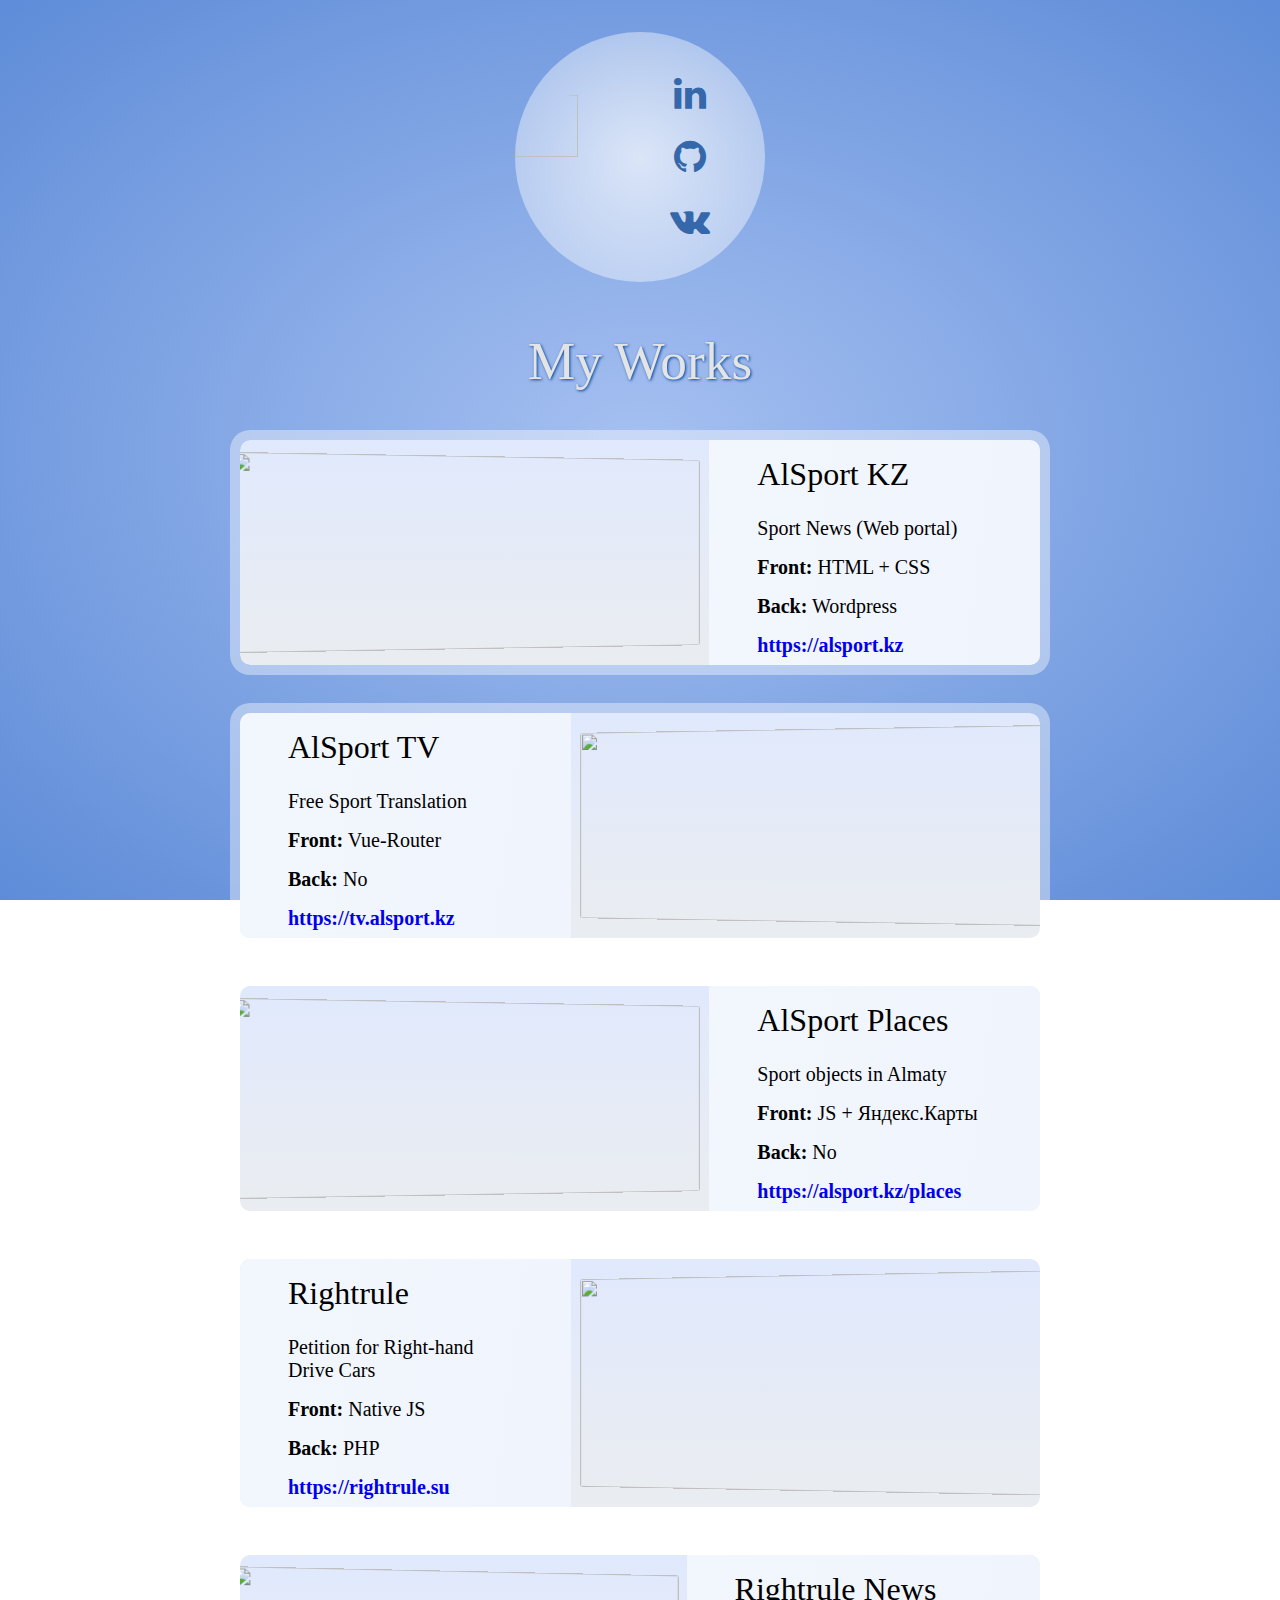
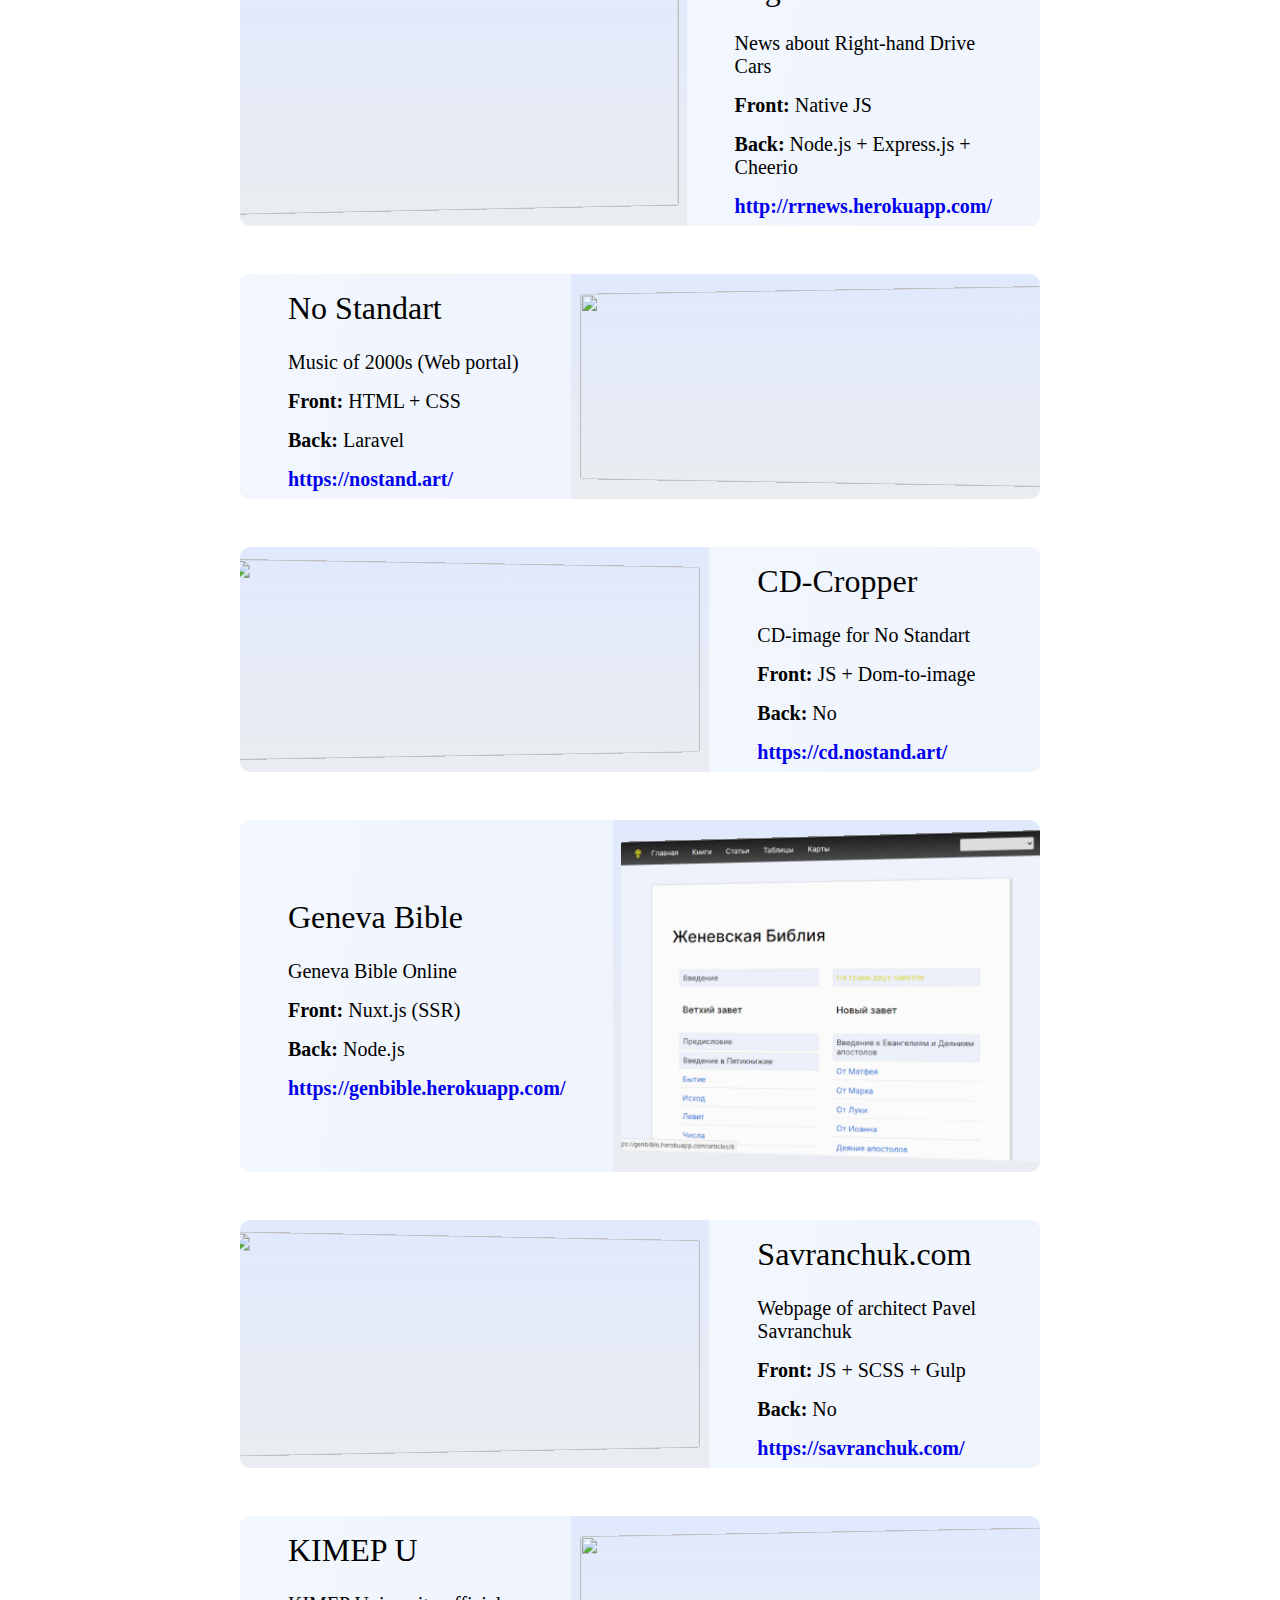
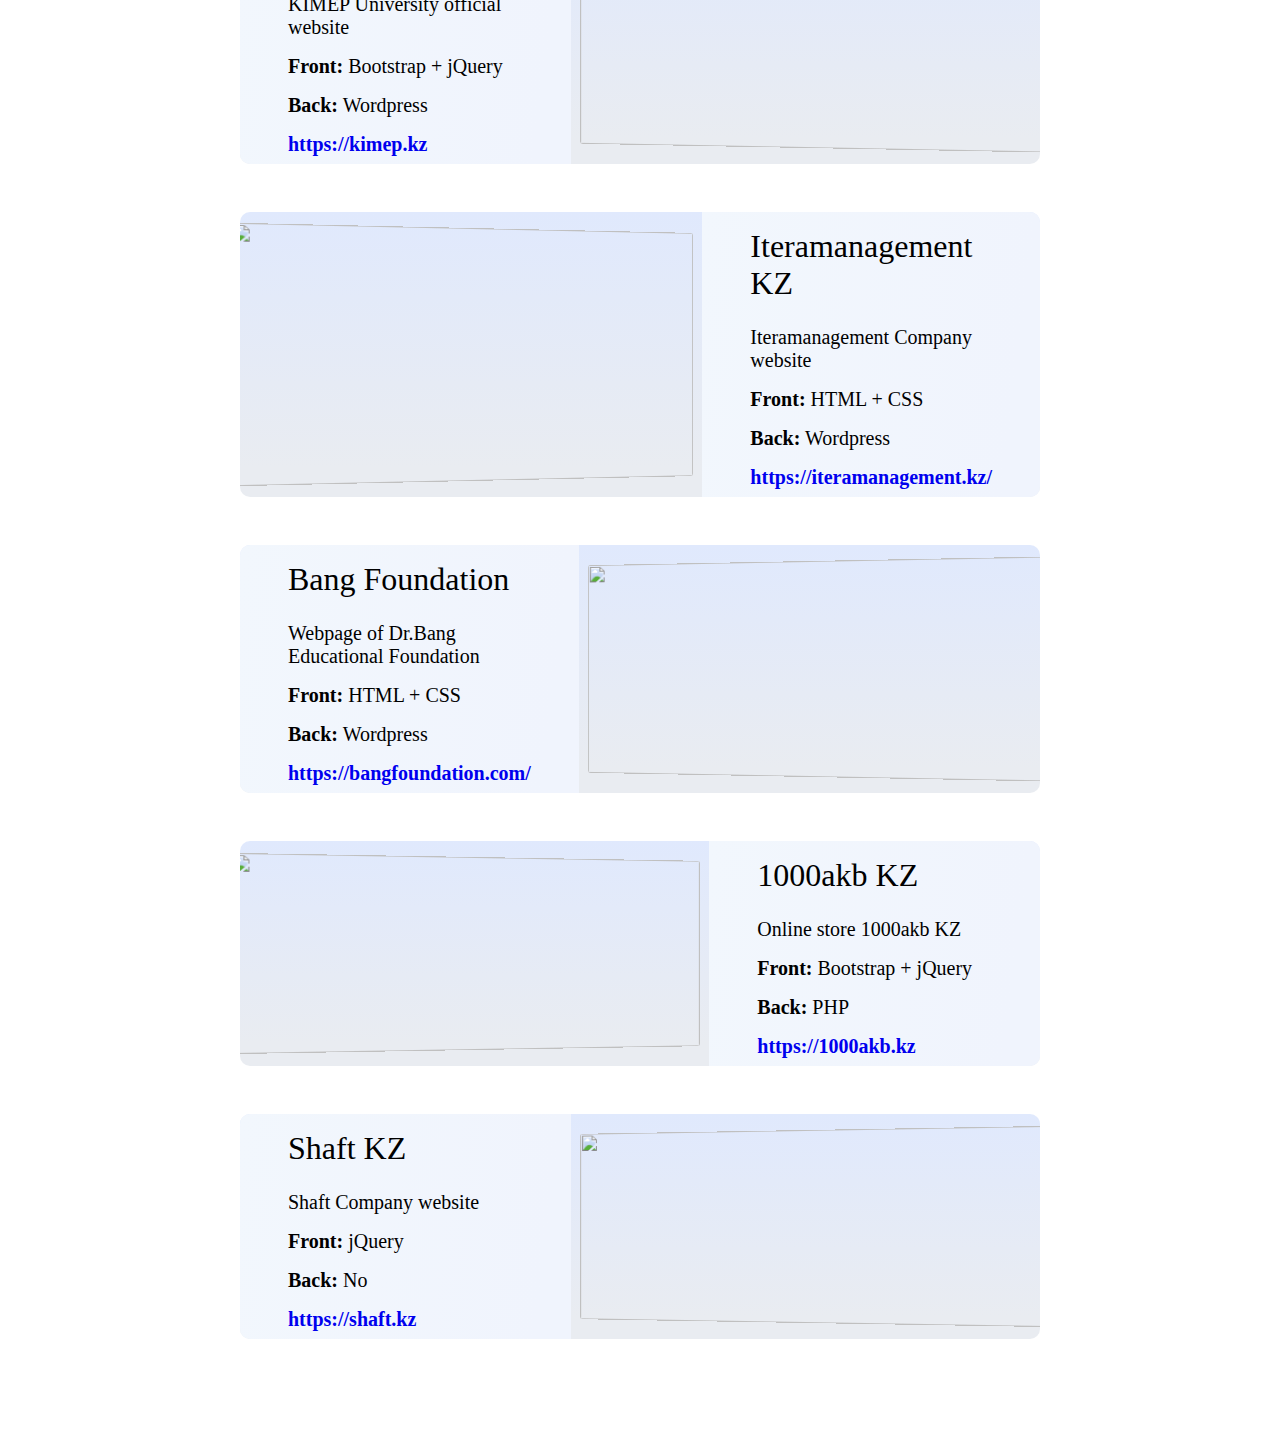
==== index.html @ c747da31 "3.0" ====
<html>
<head>
    <title>Wapakalypse Web-Page</title>
    <meta charset="utf-8">
    <meta name="viewport" content="width=device-width, initial-scale=1.0">
    <link rel="icon" type="image/x-icon" href="favicon.ico">
    <link rel="stylesheet" href="styles.css" type="text/css"/>
    <link rel="stylesheet" href="https://cdnjs.cloudflare.com/ajax/libs/font-awesome/4.7.0/css/font-awesome.min.css">
</head>
<body>
    <div class="main-content">
        <div class="content">
            <div class="about">
                <img src="images/ava-01.jpg">
                <div class="about-info">
                    <p><a href="https://www.linkedin.com/in/vladimir-kovpak-a109a6105/" target="_blank">
                        <i aria-hidden="true" class="fa fa-linkedin"></i>
                    </a></p>
                    <p><a href="https://github.com/wapakalypse" target="_blank">
                        <i aria-hidden="true" class="fa fa-github"></i>
                    </a></p>
                    <p><a href="https://vk.com/id31050921" target="_blank">
                        <i aria-hidden="true" class="fa fa-vk"></i>
                    </a></p>
                </div>
            </div>

            <h1>My Works</h1>
            <ul class="home-sites">
                <li class="site">
                    <a href="https://alsport.kz" class="home-site-image">
                        <img src="images/alsport.jpg">
                    </a>
                    <div class="home-site-descr">
                        <h2 class="home-site-descr-name">AlSport KZ</h2>
                        <p class="home-site-descr-resume">Sport News (Web portal)</p>
                        <p><strong>Front:</strong> HTML + CSS</p>
                        <p><strong>Back:</strong> Wordpress</p>
                        <p><strong><a href="https://alsport.kz">https://alsport.kz</a></strong></p>
                    </div>
                </li>
                <li class="site">
                    <a href="https://tv.alsport.kz" class="home-site-image">
                        <img src="images/tvalsport.jpg">
                    </a>
                    <div class="home-site-descr">
                        <h2 class="home-site-descr-name">AlSport TV</h2>
                        <p class="home-site-descr-resume">Free Sport Translation</p>
                        <p><strong>Front:</strong> Vue-Router</p>
                        <p><strong>Back:</strong> No</p>
                        <p><strong><a href="https://tv.alsport.kz">https://tv.alsport.kz</a></strong></p>
                    </div>
                </li>
                <li class="site">
                    <a href="https://alsport.kz/places" class="home-site-image">
                        <img src="images/alplaces.jpg">
                    </a>
                    <div class="home-site-descr">
                        <h2 class="home-site-descr-name">AlSport Places</h2>
                        <p class="home-site-descr-resume">Sport objects in Almaty</p>
                        <p><strong>Front:</strong> JS + Яндекс.Карты</p>
                        <p><strong>Back:</strong> No</p>
                        <p><strong><a href="https://alsport.kz/places">https://alsport.kz/places</a></strong></p>
                    </div>
                </li>
                <li class="site">
                    <a href="https://rightrule.su" class="home-site-image">
                        <img src="images/rightrule.jpg">
                    </a>
                    <div class="home-site-descr">
                        <h2 class="home-site-descr-name">Rightrule</h2>
                        <p class="home-site-descr-resume">Petition for Right-hand Drive Cars</p>
                        <p><strong>Front:</strong> Native JS</p>
                        <p><strong>Back:</strong> PHP</p>
                        <p><strong><a href="https://rightrule.su">https://rightrule.su</a></strong></p>
                    </div>
                </li>
                <li class="site">
                    <a href="http://rrnews.herokuapp.com/" class="home-site-image">
                        <img src="images/news_rightrule.jpg">
                    </a>
                    <div class="home-site-descr">
                        <h2 class="home-site-descr-name">Rightrule News</h2>
                        <p class="home-site-descr-resume">News about Right-hand Drive Cars</p>
                        <p><strong>Front:</strong> Native JS</p>
                        <p><strong>Back:</strong> Node.js + Express.js + Cheerio</p>
                        <p><strong><a href="http://rrnews.herokuapp.com/">http://rrnews.herokuapp.com/</a></strong></p>
                    </div>
                </li>
                <li class="site">
                    <a href="https://nostand.art/" class="home-site-image">
                        <img src="images/nostandart.jpg">
                    </a>
                    <div class="home-site-descr">
                        <h2 class="home-site-descr-name">No Standart</h2>
                        <p class="home-site-descr-resume">Music of 2000s (Web portal)</p>
                        <p><strong>Front:</strong> HTML + CSS</p>
                        <p><strong>Back:</strong> Laravel</p>
                        <p><strong><a href="https://nostand.art/">https://nostand.art/</a></strong></p>
                    </div>
                </li>
                <li class="site">
                    <a href="https://cd.nostand.art/" class="home-site-image">
                        <img src="images/cd-nostandart.jpg">
                    </a>
                    <div class="home-site-descr">
                        <h2 class="home-site-descr-name">CD-Cropper</h2>
                        <p class="home-site-descr-resume">CD-image for No Standart</p>
                        <p><strong>Front:</strong> JS + Dom-to-image</p>
                        <p><strong>Back:</strong> No</p>
                        <p><strong><a href="https://cd.nostand.art/">https://cd.nostand.art/</a></strong></p>
                    </div>
                </li>
                <li class="site">
                    <a href="https://savranchuk.com/" class="home-site-image">
                        <img src="images/genbible.jpg">
                    </a>
                    <div class="home-site-descr">
                        <h2 class="home-site-descr-name">Geneva Bible</h2>
                        <p class="home-site-descr-resume">Geneva Bible Online</p>
                        <p><strong>Front:</strong> Nuxt.js (SSR)</p>
                        <p><strong>Back:</strong> Node.js</p>
                        <p><strong><a href="https://genbible.herokuapp.com/">https://genbible.herokuapp.com/</a></strong></p>
                    </div>
                </li>
                <li class="site">
                    <a href="https://savranchuk.com/" class="home-site-image">
                        <img src="images/pp.jpg">
                    </a>
                    <div class="home-site-descr">
                        <h2 class="home-site-descr-name">Savranchuk.com</h2>
                        <p class="home-site-descr-resume">Webpage of architect Pavel Savranchuk</p>
                        <p><strong>Front:</strong> JS + SCSS + Gulp</p>
                        <p><strong>Back:</strong> No</p>
                        <p><strong><a href="https://savranchuk.com/">https://savranchuk.com/</a></strong></p>
                    </div>
                </li>
                <li class="site">
                    <a href="https://kimep.kz" class="home-site-image">
                        <img src="images/kimep.jpg">
                    </a>
                    <div class="home-site-descr">
                        <h2 class="home-site-descr-name">KIMEP U</h2>
                        <p class="home-site-descr-resume">KIMEP University official website</p>
                        <p><strong>Front:</strong> Bootstrap + jQuery</p>
                        <p><strong>Back:</strong> Wordpress</p>
                        <p><strong><a href="https://kimep.kz">https://kimep.kz</a></strong></p>
                    </div>
                </li>
                <li class="site">
                    <a href="https://iteramanagement.kz/" class="home-site-image">
                        <img src="images/itera.jpg">
                    </a>
                    <div class="home-site-descr">
                        <h2 class="home-site-descr-name">Iteramanagement KZ</h2>
                        <p class="home-site-descr-resume">Iteramanagement Company website</p>
                        <p><strong>Front:</strong> HTML + CSS</p>
                        <p><strong>Back:</strong> Wordpress</p>
                        <p><strong><a href="https://iteramanagement.kz/">https://iteramanagement.kz/</a></strong></p>
                    </div>
                </li>
                <li class="site">
                    <a href="https://bangfoundation.com/" class="home-site-image">
                        <img src="images/bang.jpg">
                    </a>
                    <div class="home-site-descr">
                        <h2 class="home-site-descr-name">Bang Foundation</h2>
                        <p class="home-site-descr-resume">Webpage of Dr.Bang Educational Foundation</p>
                        <p><strong>Front:</strong> HTML + CSS</p>
                        <p><strong>Back:</strong> Wordpress</p>
                        <p><strong><a href="https://bangfoundation.com/">https://bangfoundation.com/</a></strong></p>
                    </div>
                </li>
                <li class="site">
                    <a href="https://1000akb.kz" class="home-site-image">
                        <img src="images/1000akb.jpg">
                    </a>
                    <div class="home-site-descr">
                        <h2 class="home-site-descr-name">1000akb KZ</h2>
                        <p class="home-site-descr-resume">Online store 1000akb KZ</p>
                        <p><strong>Front:</strong> Bootstrap + jQuery</p>
                        <p><strong>Back:</strong> PHP</p>
                        <p><strong><a href="https://1000akb.kz">https://1000akb.kz</a></strong></p>
                    </div>
                </li>
                <li class="site">
                    <a href="https://shaft.kz" class="home-site-image">
                        <img src="images/shaft.jpg">
                    </a>
                    <div class="home-site-descr">
                        <h2 class="home-site-descr-name">Shaft KZ</h2>
                        <p class="home-site-descr-resume">Shaft Company website</p>
                        <p><strong>Front:</strong> jQuery</p>
                        <p><strong>Back:</strong> No</p>
                        <p><strong><a href="https://shaft.kz">https://shaft.kz</a></strong></p>
                    </div>
                </li>
            </ul>
        </div>
    </div>

    <div class="copyright">Created by Wapakalypse on Vue-CLI.</div>

</body>
</html>
---- styles.css ----
@font-face {
    font-family:'Roboto';
    src: local('Roboto'),
    url(fonts/Roboto.ttf);
    font-weight: normal;
    font-style: normal;
}

@font-face {
    font-family:'RobotoLight';
    src: local('RobotoLight'),
    url(fonts/Robotolight.ttf);
    font-weight: normal;
    font-style: normal;
}

* {
    font-family:'RobotoLight';
    margin: 0;
    border: 0;
    padding: 0;
}

body {
    background: radial-gradient(#a6c0f1 0%, #5e8cd8 100%);
    background-size: 100%;
    background-attachment: fixed;
}

h1 {
    font-family:'Roboto';
    font-size: 40pt;
    font-weight: 300;
    margin: 3rem 0;
    color: #e4e4e4;
    text-align: center;
    text-shadow: 1px 1px 3px #014398;
}

h2 {
    font-family:'Roboto';
    font-size: 24pt;
    font-weight: 300;
    margin: 1rem 0;
}

strong {
    font-family:'Roboto';
}

a {
  text-decoration: none;
}

a .fa {
    font-size: 28pt;
    color: #3568aa;
    padding: 13px;
    transition: 0.5s;
}

a .fa:hover {
    color: #6997d2;
    transition: 0.5s;
}

hr {
    background-color: #a4b8d0;
    height: 1px;
    margin: 1em 0 1.5em 0;
}
#app {

}

.main-content {
    width: 800px;
    margin: 0 auto;
    display: flex;
    align-items: center;
    justify-content: center;
}

.content {
    width: 100%;
}

.footer {
}

.copyright {
    position: absolute;
    right: 5px;
    padding: 1%;
    color: #fff;
}

.about {
    display: flex;
    background: radial-gradient(rgb(255,255,255,0.7), rgb(255,255,255,0.3));
    margin: 2rem auto;
    width: 250px;
    height: 250px;
    border-radius: 50%;
    overflow: hidden;
    align-items: center;
    transition: .5s;
}

.about img {
    width: 50%;
    border-radius: 50%;
}

.about-info {
    width: 40%;
    text-align: center;
}

.site {
	position: relative;
	display: flex;
	background: linear-gradient(180deg, #e0e9fd 0%, #e9ecf1 90%);
	margin: 3rem 0;
	border-radius: 10px;
    box-shadow: 0 0 0 10px rgb(255 255 255 / 40%);
	overflow: hidden;
	transition: .5s;
}

.site:nth-child(2n) {
	flex-direction: row-reverse;
}

.home-site-image {
	width: 100%;
    margin: 1rem 0;
	transform: perspective(100px) rotateY(1deg);
	transition: 1s;

}

.home-site-image img {
	width: 100%;
	border-radius: 3px;
}

.site:nth-child(2n) .home-site-image {
	transform: perspective(100px) rotateY(-1deg);
}

.home-site-descr {
	width: 50%;
	display: flex;
	flex-direction: column;
	justify-content: center;
	padding: 0 3rem;
    background: linear-gradient(97deg, #f2f7fd 0%, #f0f4fd 90%);
}

.home-site-descr p {
	margin: .5rem 0;
	font-size: 15pt;
}


@media screen and (max-width: 950px){
    .main-content {
        width: 90%;
    }
}

@media screen and (max-width: 700px){
    .site,
    .site:nth-child(2n) {
        flex-direction: column;
		padding: 0;
    }
	.site .home-site-image,
	.site:nth-child(2n) .home-site-image {
		transform: inherit;
		margin: 0;
	}
	.home-site-descr {
		width: 100%;
		align-items: center;
	}

    @media screen and (max-width: 550px){
        .header:hover {
            height: 180px;
        }
        .header-menu-list {
            flex-direction: column;
        }
        .header-menu-list li {
            margin: 1% 0;
        }
    }
}
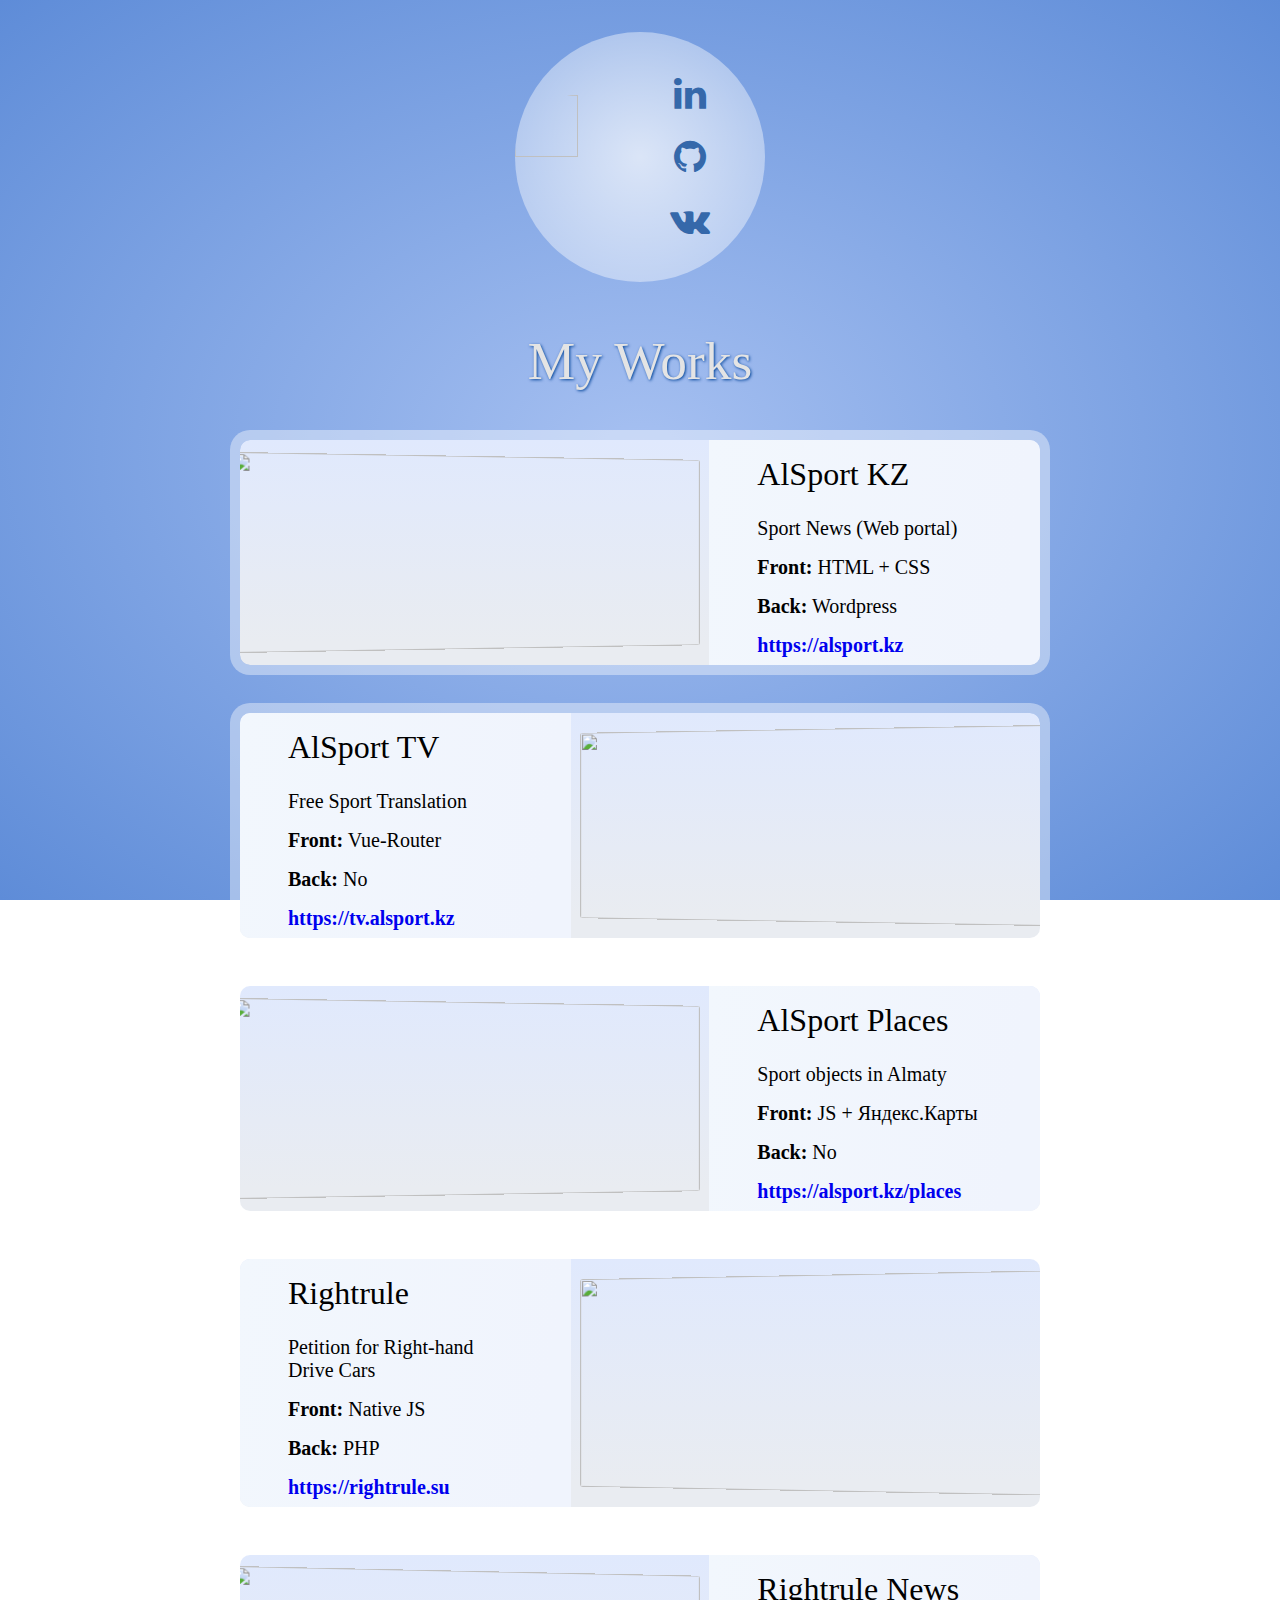
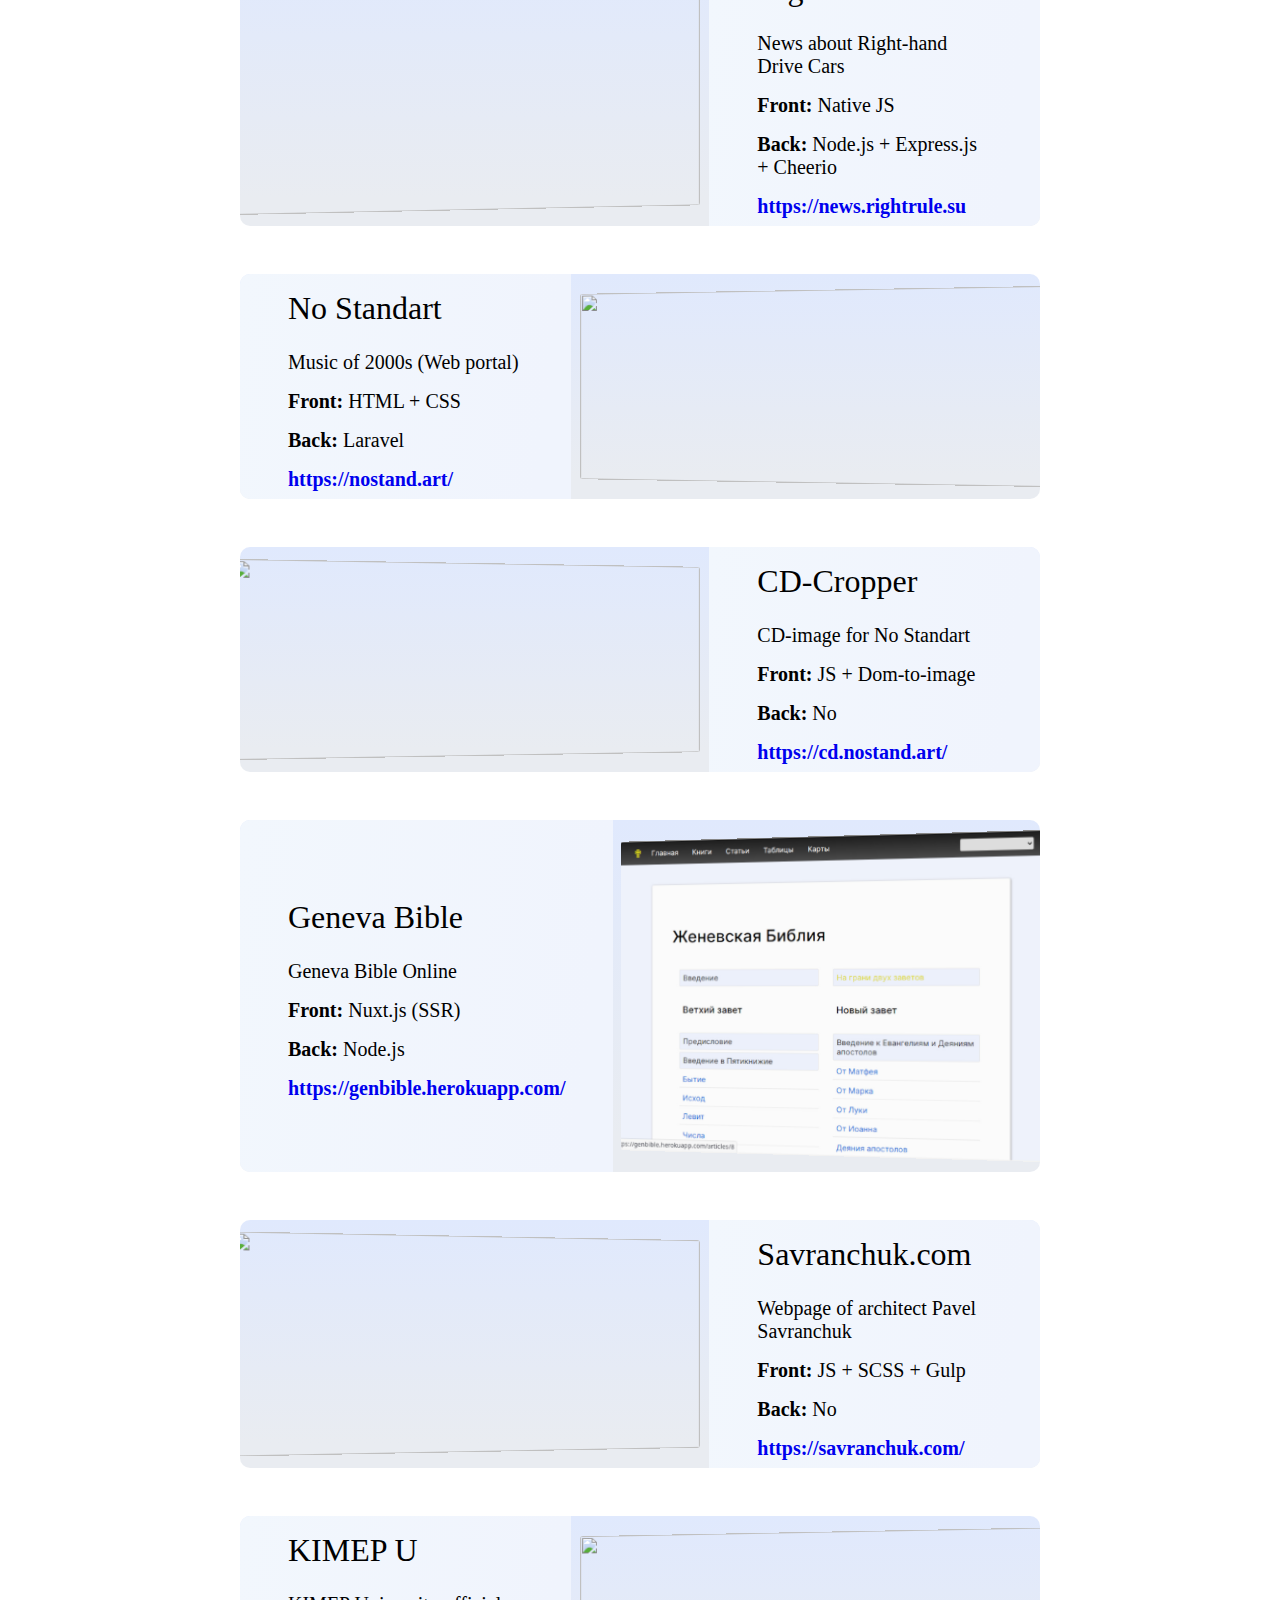
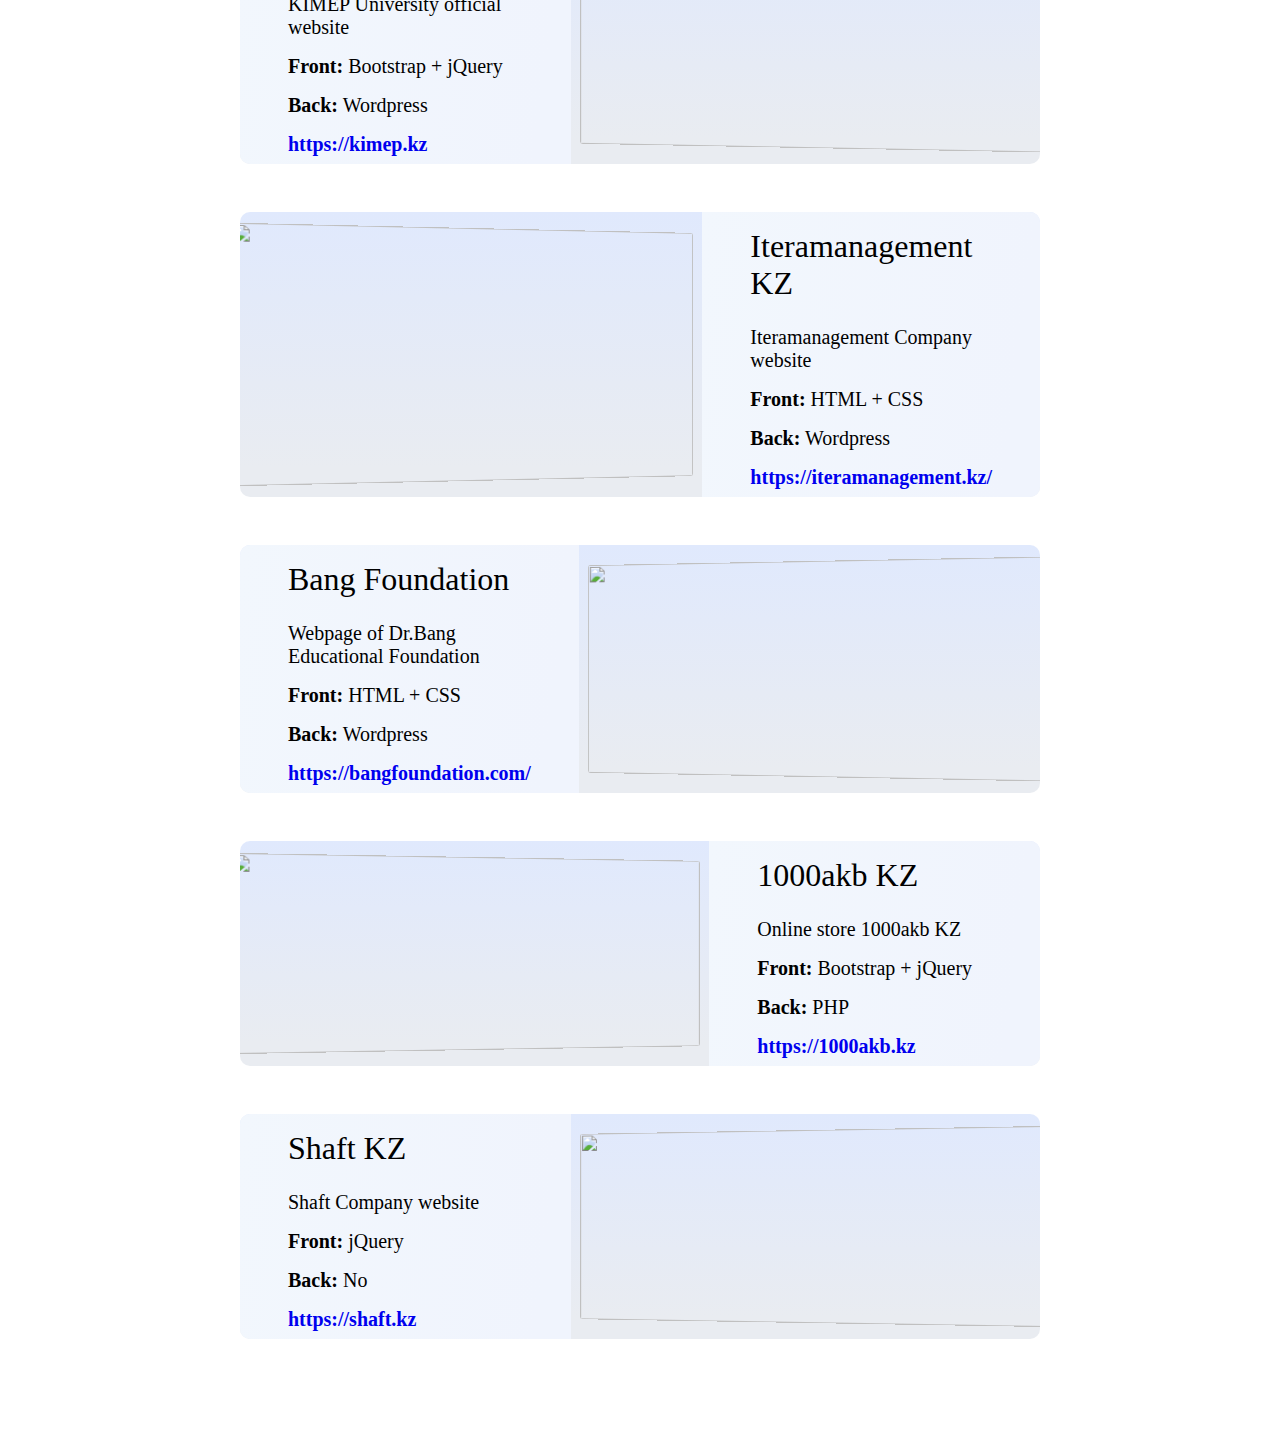
==== commit 35a11ab6: "3.1" ====
--- a/index.html
+++ b/index.html
@@ -76,7 +76,7 @@
                     </div>
                 </li>
                 <li class="site">
-                    <a href="http://rrnews.herokuapp.com/" class="home-site-image">
+                    <a href="https://news.rightrule.su" class="home-site-image">
                         <img src="images/news_rightrule.jpg">
                     </a>
                     <div class="home-site-descr">
@@ -84,7 +84,7 @@
                         <p class="home-site-descr-resume">News about Right-hand Drive Cars</p>
                         <p><strong>Front:</strong> Native JS</p>
                         <p><strong>Back:</strong> Node.js + Express.js + Cheerio</p>
-                        <p><strong><a href="http://rrnews.herokuapp.com/">http://rrnews.herokuapp.com/</a></strong></p>
+                        <p><strong><a href="https://news.rightrule.su">https://news.rightrule.su</a></strong></p>
                     </div>
                 </li>
                 <li class="site">
